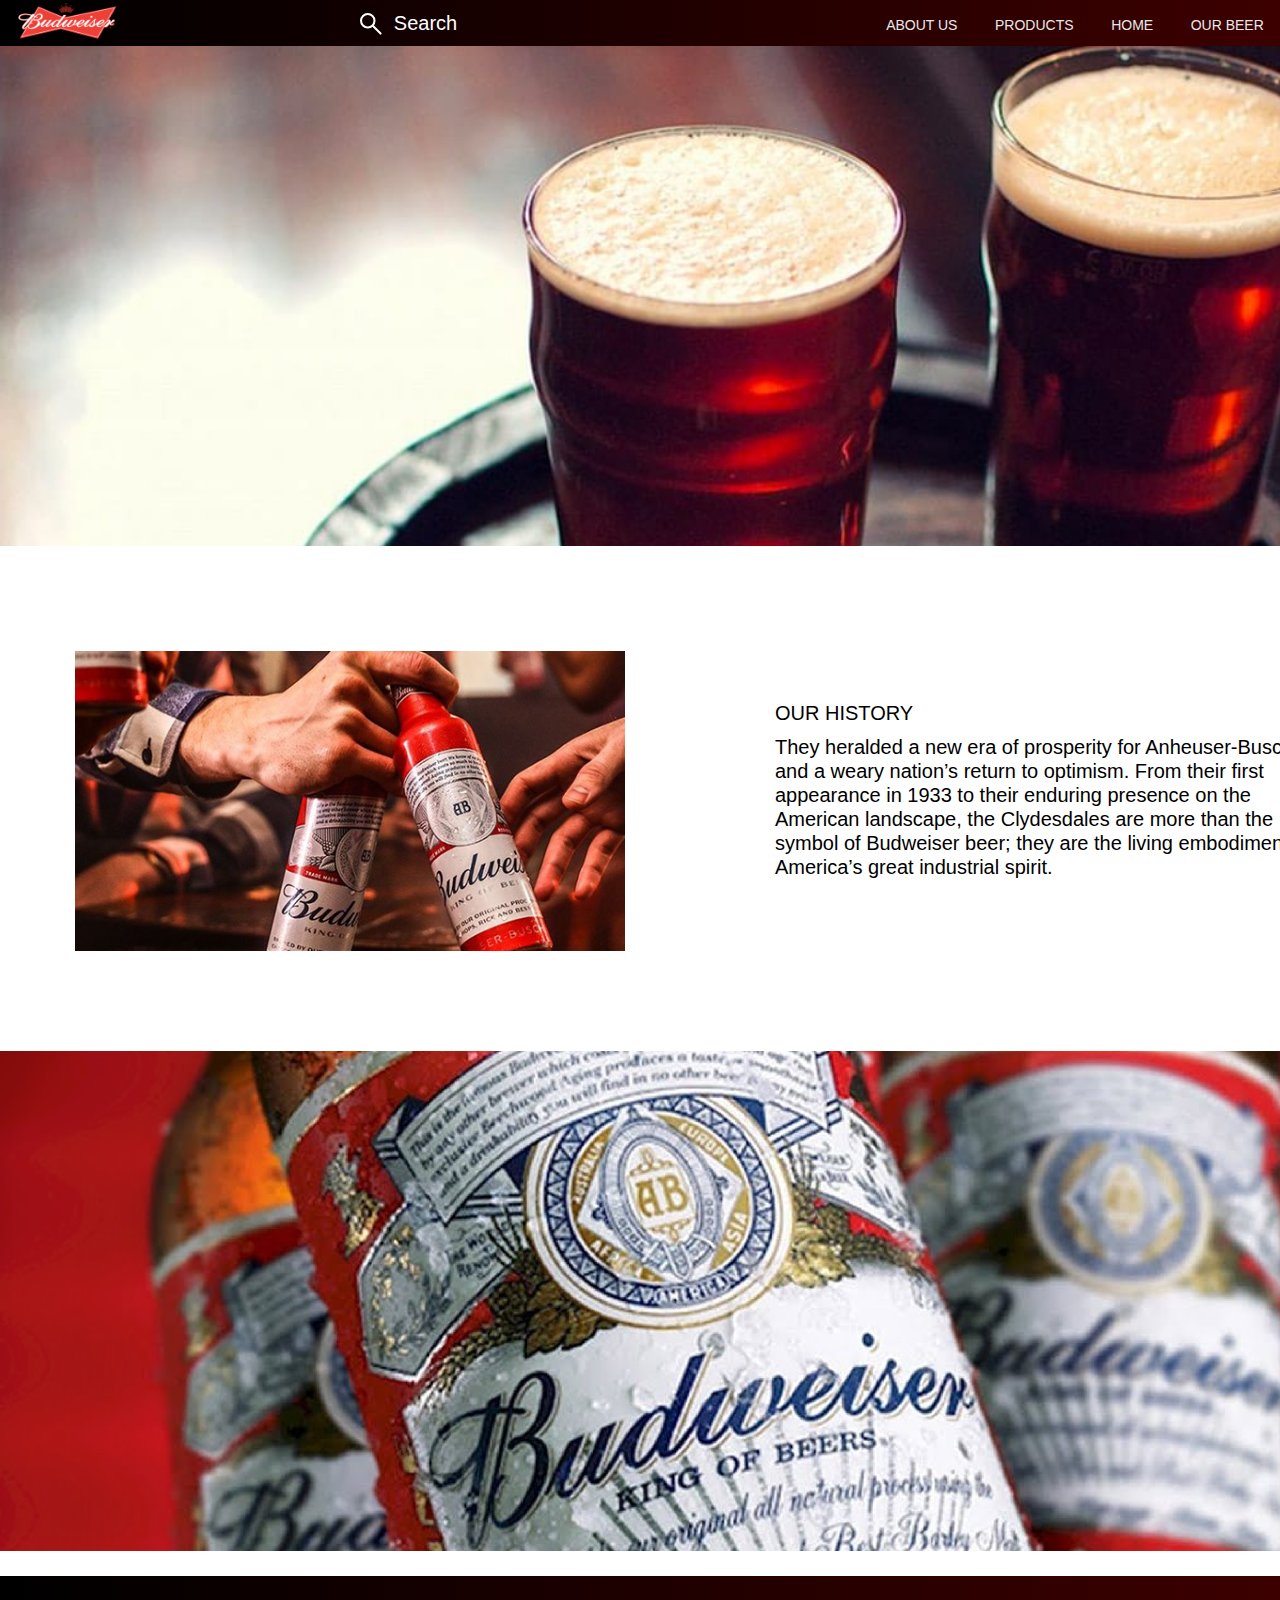
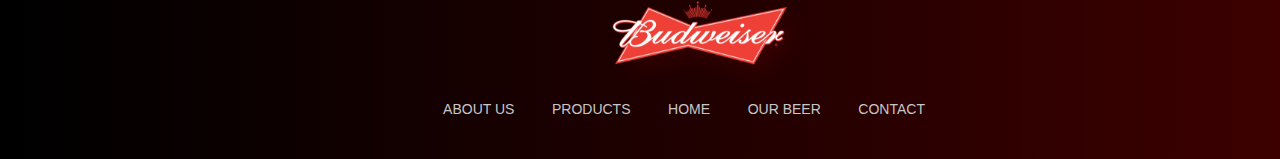
==== aboutus.html @ 33dd60f1 "About page" ====
<!DOCTYPE html>
<html lang="en">
<head>
   <meta charset="UTF-8">
   <meta name="viewport" content="width=device-width, initial-scale=1.0">
   <meta http-equiv="X-UA-Compatible" content="ie=edge">
   <title>Beer Compan - About Us</title>
   <link href="css/reset.css" rel="stylesheet" type="text/css" media="screen">
   <link href="css/main.css" rel="stylesheet"  type="text/css" media="screen">

</head>
<body>
   <h1 class="hidden">Beer Company - About Us</h1>
   <div class="siteContainer"><!--Site Container-->
   <header><!-- Header -->
      <h2 class="hidden">Header</h2>
      <div class="logo"><img src="images/logo.png" alt="logo"></div>
      <div class="searchmenu">
         <label for="search"><img src="images/search.svg" alt="Search Icon"></label>
         <input type="text" id="search" placeholder="Search">
      </div>
      <div class="navcon">
         <ul>
            <li><a href="aboutus.html">About Us</a></li>
            <li><a href="products.html">Products</a></li>
            <li><a href="index.html">Home</a></li>
            <li><a href="beer.html">Our beer</a></li>
            <li><a href="contact.html">Contact</a></li>
         </ul>
      </div>
   </header><!-- END Header -->

   <div class="hero"> <!-- HERO IMAGE -->
      <img src="images/about-beers.png" alt="hero image">
   </div><!-- END HERO IMAGE -->

   <section class="about">
      <h2 class="hidden">About Us</h2>
      <div class="section__half">
         <img src="images/about-beerexchange.png" alt="Beers">
      </div>
      <div class="section__half">
         <div class="center__text">
            <h3>Our History</h3>
            <p>They heralded a new era of prosperity for Anheuser-Busch, and a weary nation’s return to optimism. From their first appearance in 1933 to their enduring presence on the American landscape, the Clydesdales are more than the symbol of Budweiser beer; they are the living embodiment of America’s great industrial spirit.</p>
         </div>
      </div>
   </section>

   <div class="hero"> <!-- HERO IMAGE -->
      <img src="images/home-hero.png" alt="hero image">
   </div><!-- END HERO IMAGE -->

   <footer>
      <h2 class="hidden">Footer</h2>
      <div class="logo__footer"><img src="images/logo2x.png" alt="logo"></div>
      <div class="nav__footer">
         <ul>
            <li><a href="aboutus.html">About Us</a></li>
            <li><a href="products.html">Products</a></li>
            <li><a href="index.html">Home</a></li>
            <li><a href="beer.html">Our beer</a></li>
            <li><a href="contact.html">Contact</a></li>
         </ul>
      </div>
   </footer>


   </div><!-- END Site Container-->
<script src="js/main.js"></script>
</body>
</html>
---- css/main.css ----
@charset "UTF-8";
/* CSS DOCUMENt */

.hidden {
   display: none;
}

body {
   font-weight: 300;
   font-size: 20px;
   line-height: 24px;
   font-family: Helvetica, sans-serif;
}


h3 {
   font-weight: 300;
   font-size: 20px;
   line-height: 24px;
   font-family: Helvetica, sans-serif;
   margin-bottom: 10px;
   text-transform: uppercase;
}

.siteContainer {
   width: 1400px;
   height: auto;
   margin: 0 auto;
}

/* Header section */
header {
   display: flex;
   flex-direction: row;
   justify-content: space-between;
   align-items: center;
   flex-wrap: wrap;
   height: 46px;
   background: transparent linear-gradient(90deg, #000000 0%, #420000 100%) 0% 0% no-repeat;
}


.logo img {
   width: 135px;
   height: 40px;
}

.searchmenu {
   display: flex;
   flex-direction: row;
   justify-content: flex-start;
   align-items: center;
}

.searchmenu label {
   height: 20px;
}
#search {
   font-weight: lighter;
   font-size: 20px;
   border-radius: 2px;
   background: transparent;
   border: none;
   outline: none;
   color: #FFFFFF;
   margin-left: 10px;
}

#search::placeholder {
   color: #FFFFFF;
}

#search:focus {
   color: rgb(255, 150, 150);
}

.navcon li {
   display: inline-block;
   margin-right: 32px;
}

.navcon a {
   text-decoration: none;
   color: #e8e8e8;
   font-weight: lighter;
   text-transform: uppercase;
   font-size: 14px;
   line-height: 18px

}


/* HERO image Section */
.hero img {
   width: 100%;
   height: 500px;
}

/* Sections */

.sectionContainer {
   width: 100%;
   display: flex;
   flex-direction: row;
   justify-content: space-around;
   align-items: center;
   flex-wrap: wrap;
}

.section__small {
   width: 350px;
   margin: 50px 40px;
   text-align: center;
   transition: all .2s;
}

.section__small:hover {
   transform: translateY(-5px);
   color: #C6112F;
}

.section__small--img {

   width: 350px;
   height: 300px;
   display: flex;
   flex-direction: column;
   justify-content: space-around;
   align-items: center;
   flex-wrap: wrap;
}

.section__small--img img {
   width: 350px;
   height: 300px;
}

.gradient-grey {
   background: transparent radial-gradient(closest-side at 50% 50%, #FFFFFF00 0%, #8080804B 100%) 0% 0% no-repeat;
}

.gradient-grey img {
   width: 140px;
   margin: 0 auto;

}

.section__large {
   width: 813px;
   height: 336px;
   margin: 50px 40px;
   display: flex;
   flex-direction: row;
   justify-content: center;
   align-items: center;
}

.section__large p {
   width: 450px;
   background-color: rgb(240, 240, 240);
   border-radius: 4px;
   padding: 30px;
   color: rgb(77, 77, 77);
}

.section__large img {
   width: 300px;
   height: 300px;
   margin-top: 34px;
   margin-right: 38px;
}

/* About */

.about {
   width: 100%;
   display: flex;
   flex-direction: row;
   justify-content: space-around;
   align-items: center;
   flex-wrap: wrap;
}

.section__half {
   width: 550px;
   height: 300px;
   margin: 100px 50px;
}

.center__text {
   margin-top: 50px;
}

/* Footer */

footer {
   width: 100%;
   display: flex;
   flex-direction: column;
   justify-content: space-around;
   align-items: center;
   flex-wrap: wrap;
   margin-top: 20px;
   background: transparent linear-gradient(90deg, #000000 0%, #420000 100%) 0% 0% no-repeat;
}

.logo__footer {
   margin: 20px 0px;
   filter: drop-shadow(10px 10px 10px rgba(218, 0, 0, 0.10));
}

.nav__footer {
   margin-bottom: 40px;
}

.nav__footer li {
   display: inline-block;
   margin-right: 32px;
}

.nav__footer a {
   text-decoration: none;
   color: #c7c7c7;
   font-weight: lighter;
   text-transform: uppercase;
   font-size: 14px;
   line-height: 18px;
}

a {
   transition: all .2s;
   color: inherit;
}

a:hover {
   color: #C6112F;
}
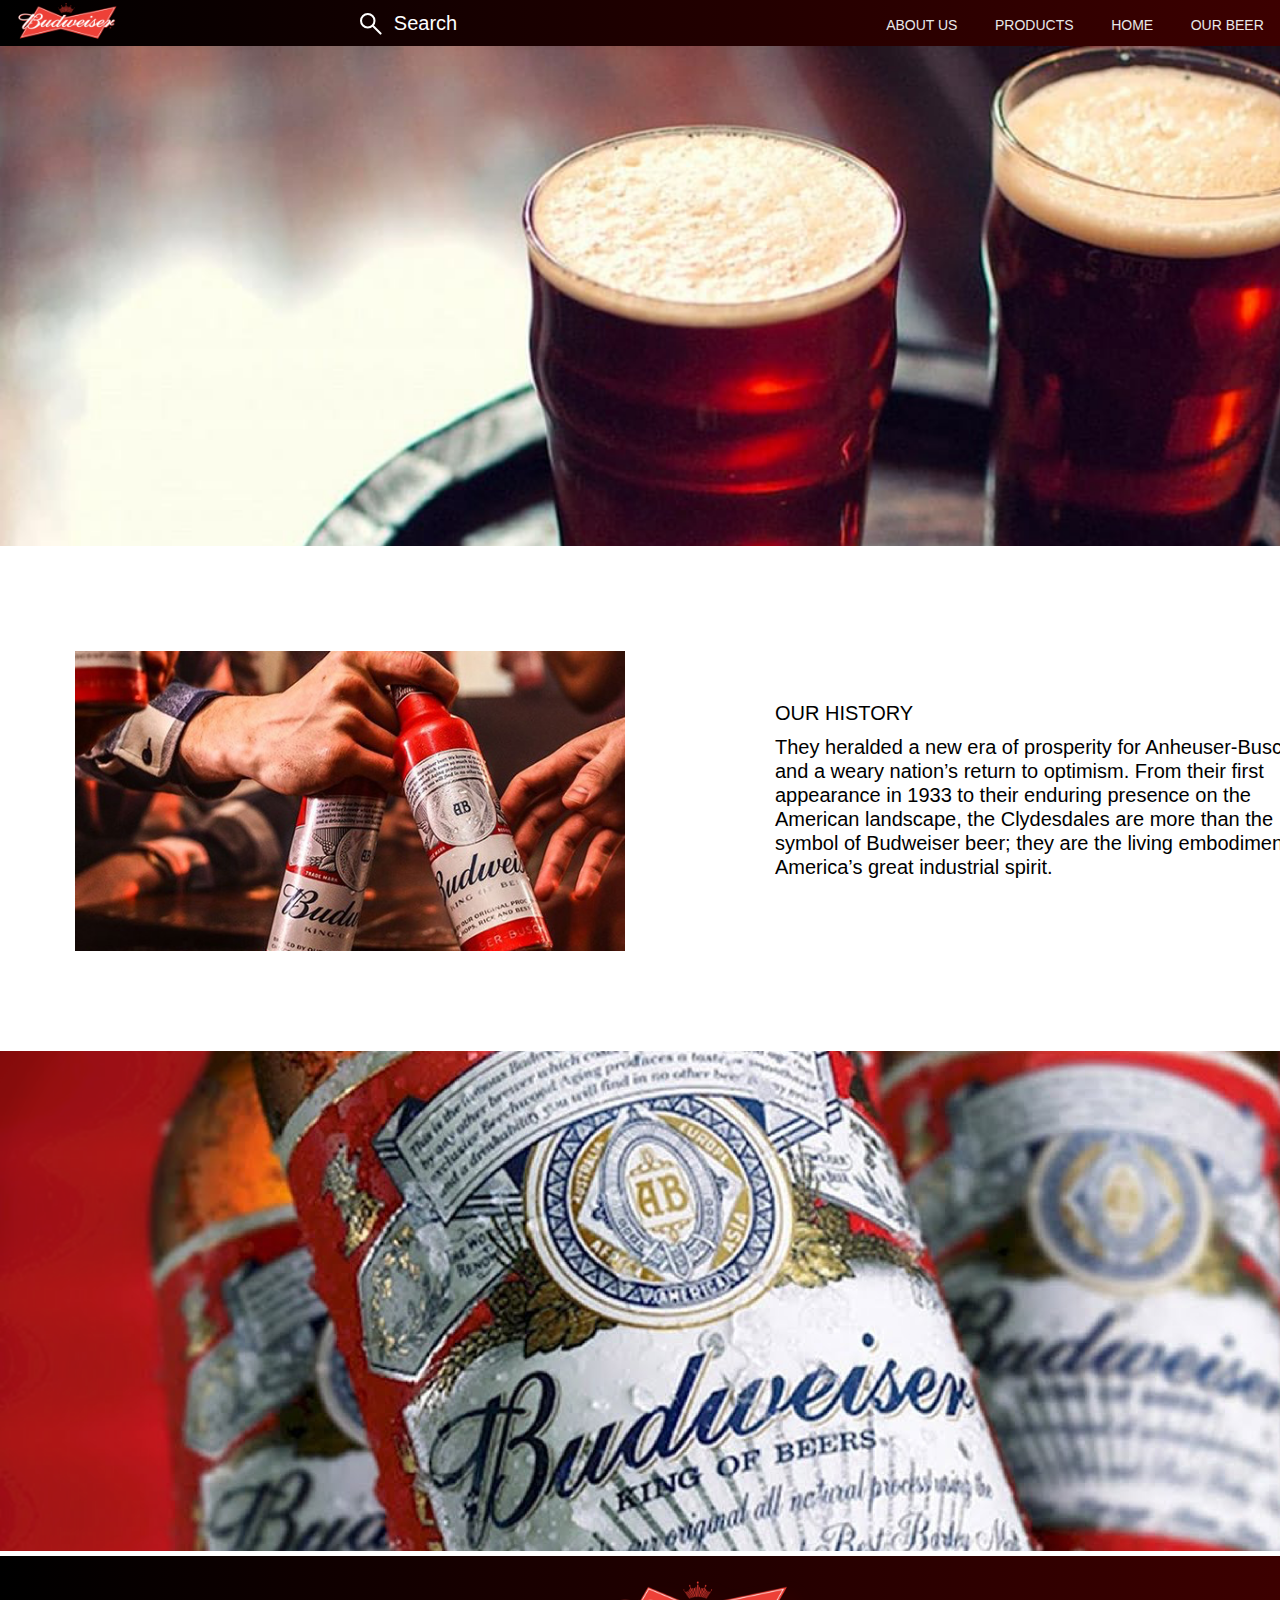
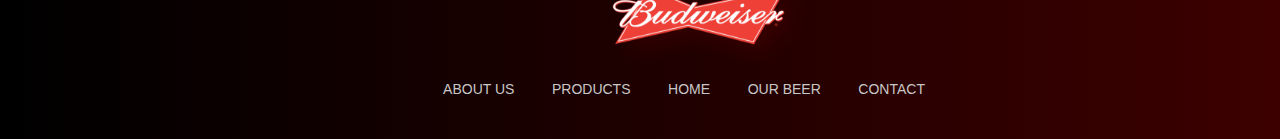
==== commit baf5dabc: "Finished Product Page" ====
--- a/aboutus.html
+++ b/aboutus.html
@@ -13,7 +13,7 @@
    <h1 class="hidden">Beer Company - About Us</h1>
    <div class="siteContainer"><!--Site Container-->
    <header><!-- Header -->
-      <h2 class="hidden">Header</h2>
+      <h2 class="hidden">About Us</h2>
       <div class="logo"><img src="images/logo.png" alt="logo"></div>
       <div class="searchmenu">
          <label for="search"><img src="images/search.svg" alt="Search Icon"></label>
--- a/css/main.css
+++ b/css/main.css
@@ -4,6 +4,8 @@
 .hidden {
    display: none;
 }
+
+.margin-bottom-large {margin-bottom: 100px;}
 
 body {
    font-weight: 300;
@@ -140,9 +142,9 @@
 }
 
 .gradient-grey img {
-   width: 140px;
+   width: 115px;
+   height: 218px;
    margin: 0 auto;
-
 }
 
 .section__large {
@@ -191,6 +193,88 @@
    margin-top: 50px;
 }
 
+/* Products */
+
+.bigRed {
+   color: #8B0017;
+   font-weight: bold;
+   font-size: 40px;
+   text-align: center;
+   text-transform: uppercase;
+   margin-top: 50px;
+}
+
+.productTitle {
+   color: #C6112F;
+   font-weight: 500;
+   width: 200px;
+   padding: 5px;
+   border-bottom: 5px solid #454545;
+   margin: 20px auto;
+}
+
+.product {
+   width: 350px;
+   height: 300px;
+   display: flex;
+   flex-direction: column;
+   justify-content: space-around;
+   align-items: center;
+   flex-wrap: wrap;
+}
+
+.linkStore {
+   text-align: center;
+   margin-bottom: 10px;
+}
+
+.linkStore p {
+   display: inline-block;
+   margin-left: 5px;
+}
+
+/* Our Beer */
+
+.a4-row {
+   display: flex;
+   flex-direction: row;
+   justify-content: center;
+   align-items: baseline;
+   flex-wrap: wrap;
+   text-align: center;
+}
+
+.a4-row > * {
+   margin: 10px 80px;
+   width: 150px;
+}
+
+.bottom-border {
+   border-bottom: 10px solid #454545;
+   width: 90%;
+   margin: 0 auto;
+}
+
+
+.contents__title {
+   font-weight: 500;
+   font-size: 28px;
+}
+
+.contents__details h2 {
+   font-weight: 500;
+   font-size: 50px;
+   line-height: 60px;
+   margin: 13px 0;
+   color: #C6112F;
+}
+
+.contents__details h3 {
+   font-size: 18;
+   font-weight: 500;
+}
+
+
 /* Footer */
 
 footer {
@@ -200,7 +284,6 @@
    justify-content: space-around;
    align-items: center;
    flex-wrap: wrap;
-   margin-top: 20px;
    background: transparent linear-gradient(90deg, #000000 0%, #420000 100%) 0% 0% no-repeat;
 }
 
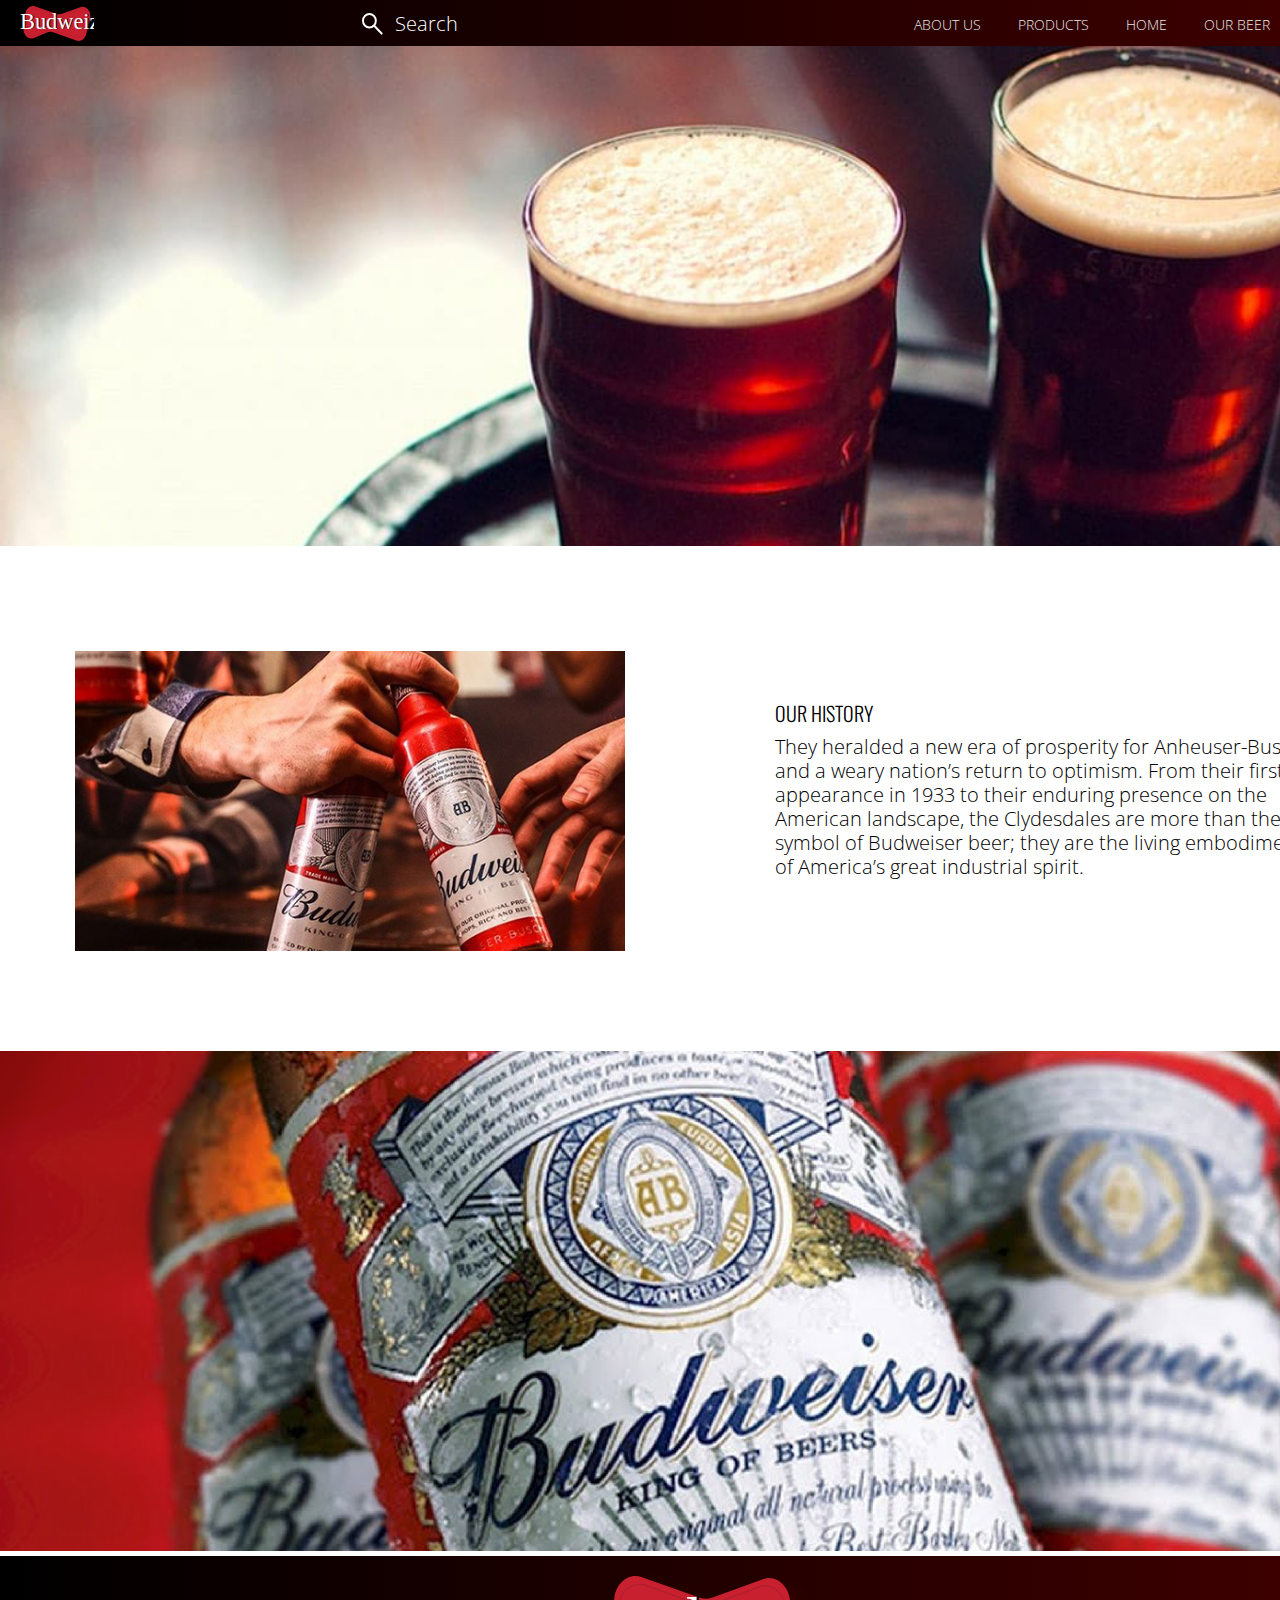
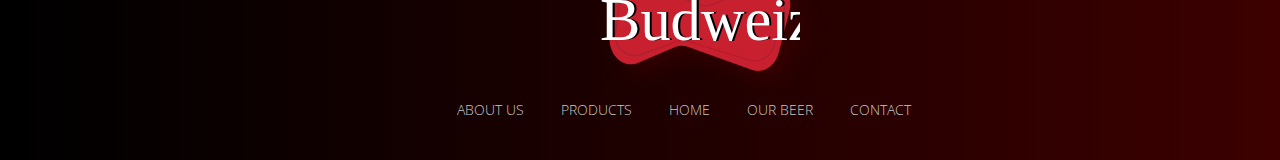
==== commit b4f5a9f8: "Finished Website" ====
--- a/aboutus.html
+++ b/aboutus.html
@@ -7,14 +7,16 @@
    <title>Beer Compan - About Us</title>
    <link href="css/reset.css" rel="stylesheet" type="text/css" media="screen">
    <link href="css/main.css" rel="stylesheet"  type="text/css" media="screen">
-
+   <link href="https://fonts.googleapis.com/css?family=Oswald:300,400,500&display=swap" rel="stylesheet">
+   <link href="https://fonts.googleapis.com/css?family=Open+Sans:300,400,600,700&display=swap" rel="stylesheet">
+   
 </head>
 <body>
    <h1 class="hidden">Beer Company - About Us</h1>
    <div class="siteContainer"><!--Site Container-->
    <header><!-- Header -->
-      <h2 class="hidden">About Us</h2>
-      <div class="logo"><img src="images/logo.png" alt="logo"></div>
+      <h2 class="hidden">Header</h2>
+      <div class="logo"><img src="images/logo.svg" alt="logo"></div>
       <div class="searchmenu">
          <label for="search"><img src="images/search.svg" alt="Search Icon"></label>
          <input type="text" id="search" placeholder="Search">
@@ -53,7 +55,7 @@
 
    <footer>
       <h2 class="hidden">Footer</h2>
-      <div class="logo__footer"><img src="images/logo2x.png" alt="logo"></div>
+      <div class="logo__footer"><img src="images/logo.svg" alt="logo"></div>
       <div class="nav__footer">
          <ul>
             <li><a href="aboutus.html">About Us</a></li>
--- a/css/main.css
+++ b/css/main.css
@@ -1,5 +1,31 @@
 @charset "UTF-8";
 /* CSS DOCUMENt */
+
+@keyframes slidedown {
+   0% {
+      transform: translateY(-40px);
+      opacity: 0;
+   }
+
+   100% {
+      transform: translateY(0px);
+      opacity: 1;
+   }
+}
+
+@keyframes slidein {
+   0% {
+      transform: translateX(400px);
+      opacity: 0;
+   }
+
+   100% {
+      transform: translateX(0px);
+      opacity: 1;
+   }
+}
+
+
 
 .hidden {
    display: none;
@@ -11,15 +37,15 @@
    font-weight: 300;
    font-size: 20px;
    line-height: 24px;
-   font-family: Helvetica, sans-serif;
-}
-
+   font-family: 'Open Sans', Helvetica, sans-serif;
+
+}
 
 h3 {
    font-weight: 300;
    font-size: 20px;
    line-height: 24px;
-   font-family: Helvetica, sans-serif;
+   font-family: 'Oswald', Helvetica, sans-serif;
    margin-bottom: 10px;
    text-transform: uppercase;
 }
@@ -41,10 +67,15 @@
    background: transparent linear-gradient(90deg, #000000 0%, #420000 100%) 0% 0% no-repeat;
 }
 
+.logo {
+   height: 40px;
+}
 
 .logo img {
-   width: 135px;
-   height: 40px;
+   height: 35px;
+   margin: 2.5px;
+   margin-left: 20px;
+   animation: .5s ease-in 0s 1 slidedown;
 }
 
 .searchmenu {
@@ -52,11 +83,13 @@
    flex-direction: row;
    justify-content: flex-start;
    align-items: center;
+   animation: .5s ease-in 0s 1 slidedown;
 }
 
 .searchmenu label {
    height: 20px;
 }
+
 #search {
    font-weight: lighter;
    font-size: 20px;
@@ -66,6 +99,7 @@
    outline: none;
    color: #FFFFFF;
    margin-left: 10px;
+   font-family: 'Open Sans', Helvetica, sans-serif;
 }
 
 #search::placeholder {
@@ -79,6 +113,7 @@
 .navcon li {
    display: inline-block;
    margin-right: 32px;
+   animation: .5s ease-in 0s 1 slidein;
 }
 
 .navcon a {
@@ -96,6 +131,7 @@
 .hero img {
    width: 100%;
    height: 500px;
+
 }
 
 /* Sections */
@@ -257,11 +293,14 @@
 
 
 .contents__title {
-   font-weight: 500;
-   font-size: 28px;
-}
-
-.contents__details h2 {
+   font-weight: 400;
+   font-size: 30px;
+   line-height: 24px;
+   margin-bottom: 20px;
+   text-transform: uppercase;
+}
+
+.contents__details_red {
    font-weight: 500;
    font-size: 50px;
    line-height: 60px;
@@ -269,11 +308,100 @@
    color: #C6112F;
 }
 
-.contents__details h3 {
-   font-size: 18;
+.contents__details_info {
+   font-size: 18px;
    font-weight: 500;
 }
 
+
+/* Contact */
+
+.contact__form {
+   width: 640px;
+}
+
+.sendEmail {
+   color: #8B0017;
+   width: 150px;
+   font-weight: 500;
+   font-size: 16px;
+   border-bottom: 3px solid #454545;
+   margin-bottom: 20px;
+}
+
+/* Form */
+
+.contact__form {
+   width: 600px;
+   height: 500px;
+}
+
+.contact__form form * {
+   width: 427px;
+   padding: 6px;
+   font-size: 16px;
+   line-height: 17px;
+   font-weight: 100;
+   text-transform: uppercase;
+   background: #FFFFFF 0% 0% no-repeat padding-box;
+   box-shadow: 5px 5px 10px rgba(0, 0, 8, 0.08);
+   border: 0.5px solid #5c0000;
+   margin: 10px 0px;
+   outline: none;
+
+}
+
+.contact__form form *:focus {
+   background-color: rgb(240, 240, 240);
+   color: black;
+}
+
+.contact__form textarea {
+   height: 238px;
+   resize: none;
+}
+
+.contact__form input[type=submit] {
+   font-size: 14px;
+   font-weight: 500;
+   color: #fff;
+   background: transparent linear-gradient(90deg, #1F0000 0%, #760000 100%) 0% 0% no-repeat padding-box;
+   box-shadow: 0px 5px 10px #00000029;
+   width: 92px;
+   height: 32px;
+   display: block;
+}
+
+.contact__form p {
+   font-size: 12px;
+   line-height: 15px;
+   width: 433px;
+}
+
+.infoEmail p:not(:first-child) {
+   display: inline;
+}
+
+.contact__form a {
+   font-size: 12px;
+   line-height: 15px;
+   display: inline;
+   margin: 0px 5px;
+}
+
+.contactCon {
+   display: flex;
+   flex-direction: row;
+   justify-content: center;
+   align-items: center;
+   flex-wrap: wrap;
+   margin: 100px 0px;
+}
+
+.contact__image img {
+   width: 708px;
+   height: 449px;
+}
 
 /* Footer */
 
@@ -290,6 +418,7 @@
 .logo__footer {
    margin: 20px 0px;
    filter: drop-shadow(10px 10px 10px rgba(218, 0, 0, 0.10));
+   width: 200px;
 }
 
 .nav__footer {
